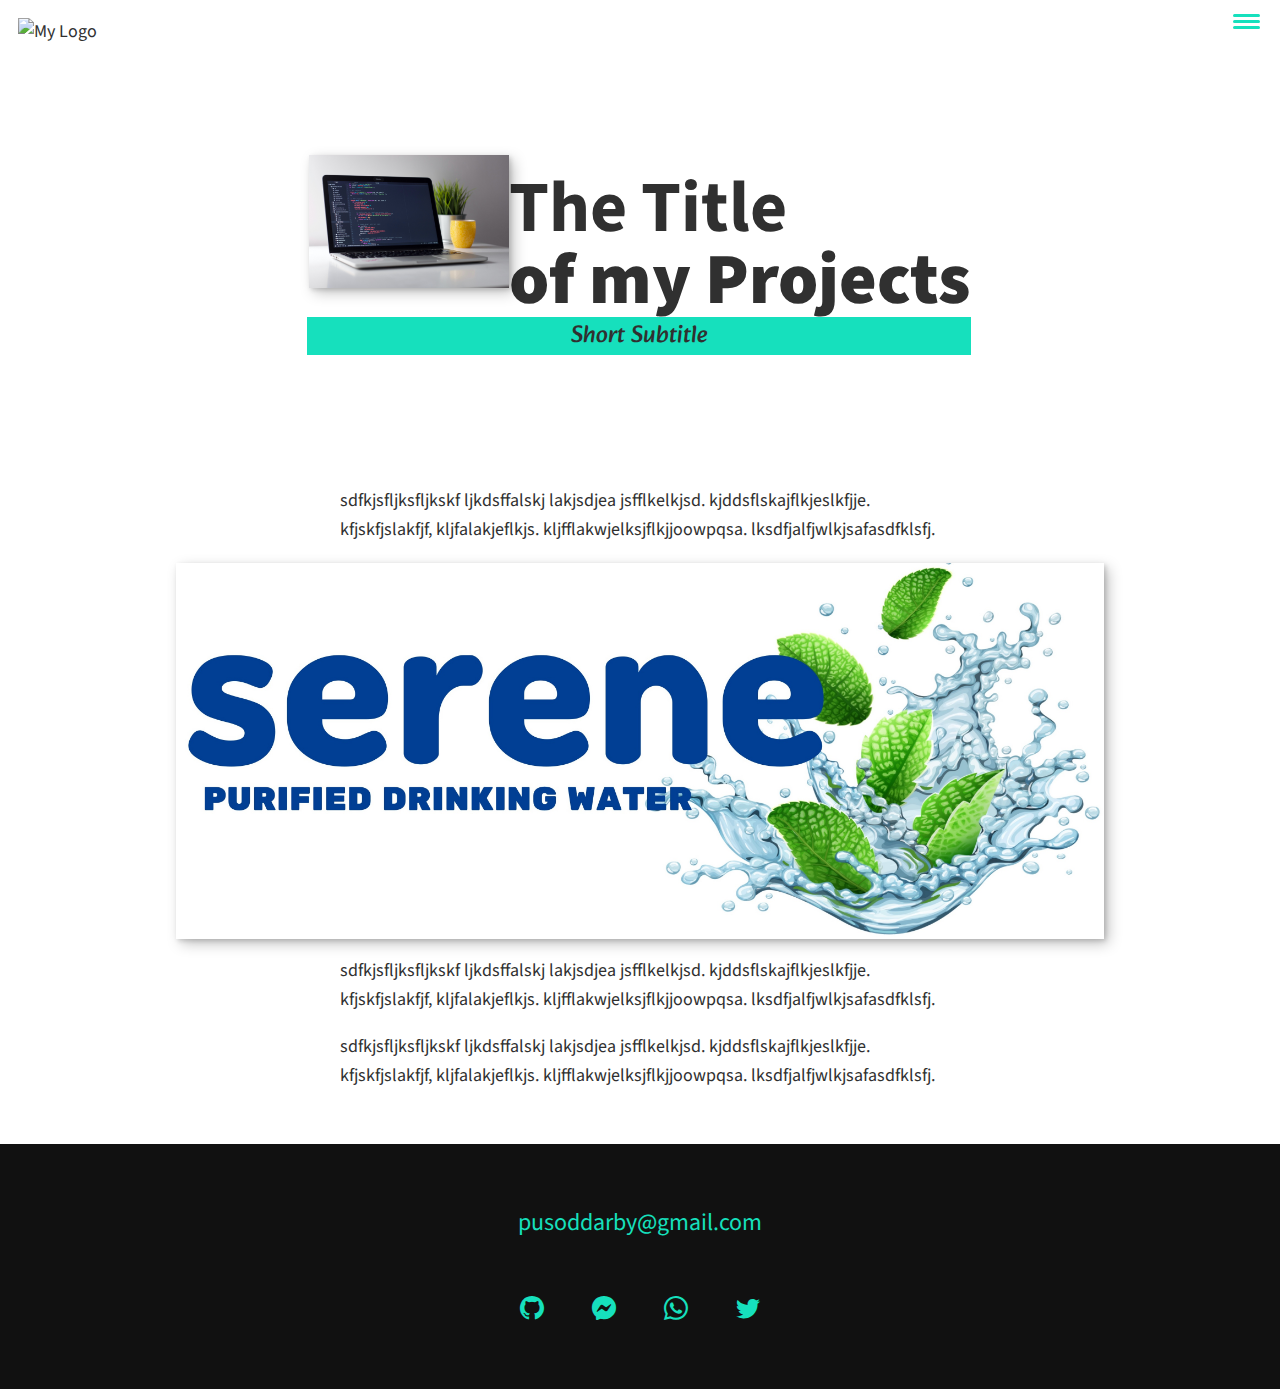
==== portfolio-item.html @ 620ce3bc "modified:   css/style.css 	new file:   img/portfolio-img1.jpg 	modified:   index.html 	modified:   j" ====
<!DOCTYPE html>
<html lang="en">
<head>
    <meta charset="UTF-8">
    <meta http-equiv="X-UA-Compatible" content="IE=edge">
    <meta name="viewport" content="width=device-width, initial-scale=1.0">
    <link href="https://cdn.jsdelivr.net/npm/bootstrap@5.3.0-alpha2/dist/css/bootstrap.min.css" rel="stylesheet" integrity="sha384-aFq/bzH65dt+w6FI2ooMVUpc+21e0SRygnTpmBvdBgSdnuTN7QbdgL+OapgHtvPp" crossorigin="anonymous">
    <script src="https://cdn.jsdelivr.net/npm/bootstrap@5.3.0-alpha2/dist/js/bootstrap.bundle.min.js" integrity="sha384-qKXV1j0HvMUeCBQ+QVp7JcfGl760yU08IQ+GpUo5hlbpg51QRiuqHAJz8+BrxE/N" crossorigin="anonymous"></script>
    <link rel="stylesheet" href="css/style.css">
    <title>My Portfolio</title>

    <link rel="preconnect" href="https://fonts.googleapis.com">
    <link rel="preconnect" href="https://fonts.gstatic.com" crossorigin>
    <link href="https://fonts.googleapis.com/css2?family=Alkatra&family=Source+Sans+Pro:ital,wght@1,600&display=swap" rel="stylesheet">
    <link rel="stylesheet" href="https://cdn.jsdelivr.net/npm/bootstrap-icons@1.10.4/font/bootstrap-icons.css">
<body>
    <header>
       <div class="logo">
            <img src="" alt="My Logo">
       </div>
       <button class="nav-toggle" aria-label="toggle-navigation">
            <span class="hamburger"></span>
       </button>
       <nav class="nav">
        <ul class="nav__list">
            <li class="nav__item"><a href="index.html" class="nav__link">Home</a></li>
            <li class="nav__item"><a href="index.html#services" class="nav__link">My Service</a></li>
            <li class="nav__item"><a href="index.html#about" class="nav__link">About Me</a></li>
            <li class="nav__item"><a href="index.html#work" class="nav__link">My Work</a></li>
        </ul>
    </nav>
    </header>

    <!------Portfolio-item Introduction---->
    <section class="intro" id="home">
        <h1 class="section__title section__title--intro">
        <h1>The Title <br><strong>of my Projects</strong></h1>
        </h1>
        <br>
        <p class="section__subtitle section__subtitle--intro">Short Subtitle</p>
        <img src="img/portfolio-img1.jpg" alt="" class="intro__img">

    </section>

    <div class="portfolio-item-individual">
        <p>sdfkjsfljksfljkskf ljkdsffalskj lakjsdjea jsfflkelkjsd.
            kjddsflskajflkjeslkfjje. kfjskfjslakfjf, kljfalakjeflkjs.
            kljfflakwjelksjflkjjoowpqsa.
            lksdfjalfjwlkjsafasdfklsfj.</p>
        <img src="img/serenelogo1.jpg" alt="" class="portfolio-item-img">
        <p>sdfkjsfljksfljkskf ljkdsffalskj lakjsdjea jsfflkelkjsd.
            kjddsflskajflkjeslkfjje. kfjskfjslakfjf, kljfalakjeflkjs.
            kljfflakwjelksjflkjjoowpqsa.
            lksdfjalfjwlkjsafasdfklsfj.</p>
        <p>sdfkjsfljksfljkskf ljkdsffalskj lakjsdjea jsfflkelkjsd.
            kjddsflskajflkjeslkfjje. kfjskfjslakfjf, kljfalakjeflkjs.
            kljfflakwjelksjflkjjoowpqsa.
            lksdfjalfjwlkjsafasdfklsfj.</p>
    </div>


    <!---Footer--->
    <footer class="footer">
        <!---My Email---->
        <a href="pusoddarby@gmail.com" class="footer__link">pusoddarby@gmail.com</a>
        <ul class="social-list">
            <li class="social-list__item"><a href="#" class="social-list__link"><i class="bi bi-github"></i></a></li>
            <li class="social-list__item"><a href="#" class="social-list__link"><i class="bi bi-messenger"></i></a></li>
            <li class="social-list__item"><a href="#" class="social-list__link"><i class="bi bi-whatsapp"></i></i></a></li>
            <li class="social-list__item"><a href="#" class="social-list__link"><i class="bi bi-twitter"></i></a></li>
            
        </ul>
    </footer>

    <script src="js/index.js"></script>
    
</body>
</html>
---- css/style.css ----
*,
*::before,
*::after {
    box-sizing: border-box;
}

/* Custom Properties,update for your own design */
:root {
    --ff-primary: 'Source Sans Pro', sans-serif;
    --ff-secondary: 'Alkatra', cursive;

    --fw-reg: 300;
    --fw-bold: 900;

    --clr-light: #fff;
    --clr-dark: #303030;
    --clr-accent: #16e0bd;
    --clr-grey: #6f7272;

    --fs-h1: 3rem;
    --fs-h2: 2.25rem;
    --fs-h3: 1.25rem;
    --fs-body: 1rem;

    --bs: 0.25em 0.25em 0.75em rgba(0,0,0,0.25),
        0.125em 0.125em 0.25em rgba(0,0,0,0.15);

}

@media (min-width: 800px) {
    :root {
        --fs-h1: 4.5rem;
        --fs-h2: 3.75rem;
        --fs-h3: 1.5rem;
        --fs-body: 1.125rem;
    }
}

/* General Styles */

html {
    scroll-behavior: smooth;
}

body {
    background: var(--clr-light);
    color: var(--clr-dark);
    margin: 0;
    font-family: var(--ff-primary);
    font-size:var(--fs-body);
    line-height: 1.6;
}

section {
    padding: 5em 2em;
}

img {
    display: block;
    max-width: 100%;
}

strong {font-weight: var(--fw-bold);}

:focus {
    outline: 3px solid var(--clr-accent);
    outline-offset: 3px;                                                                                            
}

/* Button */

.btn {
    display: inline-block;
    padding: 0.5em 2.5em;
    background: var(--clr-accent);
    color: var(--clr-dark);
    text-decoration: none;
    cursor: pointer;
    font-size: .8em;
    text-transform: uppercase;
    letter-spacing: 2px;
    font-weight: var(--fw-bold);
    transition: transform 200ms ease-in-out;
}

.btn:hover {
    transform: scale(1.1);
}


/* Topography*/

h1,
h2,
h3 {
    line-height: 1;
    margin: 0;
}

h1 {font-size: var(--fs-h1);}
h2 {font-size: var(--fs-h2);}
h3 {font-size: var(--fs-h3);}

.section__title {
    margin-bottom: .25em;
}

.section__title--intro {
    font-weight: var(--fw-reg);
}

.section__title--intro strong{
    display: block;
}

.section__subtitle {
    margin: 0;
    font-size: var(--fs-h3);
}

.section__subtitle--intro,
.section__subtitle--about {
    background: var(--clr-accent);
    font-family: var(--ff-secondary);
    margin-bottom: 1em;
}

.section__subtitle--work {
    color: var(--clr-accent);
    font-weight: var(--fw-bold);
    margin-bottom: 1em;
}

/* Header */

header {
    display: flex;
    justify-content: space-between;
    padding: 1em;
}

.logo {
    max-width: 100px;
}

.nav {
    position: fixed;
    background: var(--clr-dark);
    color: var(--clr-light);
    top: 0;
    bottom: 0;
    left: 0;
    right: 0;
    z-index: 100;

    transform: translate(100%);
    transition: transform 250ms cubic-bezier(.5, 0, .5, 1);
}

.nav__list {
    list-style: none;
    display: flex;
    height: 100%;
    flex-direction: column;
    justify-content: space-evenly;
    align-items: center;
    margin: 0;
    padding: 0; 
}

.nav__link {
    color: inherit;
    font-weight: var(--fw-bold);
    font-size: var(--fs-h2);
    text-decoration: none;    
}

.nav__link:hover {
    color: var(--clr-accent);
}

.nav-toggle {
    padding: .5em;
    background: transparent;
    border: 0;
    cursor: pointer;
    position: absolute;
    right: 1em;
    top: 1em;
    z-index: 1000;
}

.nav-open .nav {
    transform: translate(0);
}

.nav-open .nav-toggle {
    position: fixed;
}

.nav-open .hamburger {
    transform: rotate(0.625turn);
}

.nav-open .hamburger::before {
    transform: rotate(90deg) translate(-6px);
}
.nav-open .hamburger::after {
    opacity: 0;
}







.hamburger {
    display: block;
    position: relative;
}

.hamburger,
.hamburger::before,
.hamburger::after {
    background: var(--clr-accent);
    width: 2em;
    height: 3px;
    border-radius: 1em;
    transition: transform 250ms ease-in-out;
}


.hamburger::before,
.hamburger::after {
    content: '';
    position: absolute;
    left: 0;
    right: 0;
    
}

.hamburger::before {top: 6px;}
.hamburger::after {bottom: 6px;}





/* Intro Section */

.intro {
    position: relative;
}

.intro__img {
    box-shadow: var(--bs);
}

@media (min-width: 600px) {
    .intro {
        display: grid;
        width: min-content;
        margin: 0 auto;
        grid-template-areas: 
        "img title"
        "img subtitle";
        grid-template-columns: min-content max-content;
    }
    .intro__img {
        grid-area: img;
        min-width: 200px;
        position: relative;
    }

    .section__subtitle--intro {
        align-self: start;
        grid-column: 2;
        text-align: center;
        position: relative;
        left: -8.4em;
        width: calc(100% + 8.4em);
    }
    
}

/* My Service */

.my-services {
    background-color: var(--clr-grey);
    background-image: url(..//img/services.jpg);
    background-size: cover;
    background-blend-mode: multiply;
    color: var(--clr-light);
    text-align: center;
}

.section__title--services {
    color: var(--clr-accent);
    position: relative;
}

.section__title--services::after {
    content: '';
    display: block;
    width: 3em;
    height: 1px;
    margin: 0.5em auto 1em;
    background: var(--clr-light);
    opacity: 0.50;
}

.services {
    margin-bottom: 4em;
}


.service {
    max-width: 500px;
    margin: 0 auto;
}


@media (min-width: 800px) {
    .services {
        display: flex;
        max-width: 1000px;
        margin-left: auto;
        margin-right: auto;
    }

    .services + .service {
        margin-left: 2em;
    }
}

.about-me {
    max-width: 1000px;
    margin: 0 auto;
}

.about-me__img {
    box-shadow: var(--bs);
}

@media (min-width: 600px) {
    .about-me {
        display: grid;
        grid-template-columns: 1fr 200px;
        grid-template-areas: 
            "title img"
            "subtitle img"
            "text img";
        grid-column-gap: 2em;
    }

    .section__title--about {
        grid-area: title;
    }
    
    .section__subtitle--about {
        grid-column: 1 / -1;
        grid-row: 2;
        position: relative;
        left: -1em;
        width: calc(100% + 2em);
        padding-left: 1em;
        padding-right: cal(200px + 4em);
    }

    .about-me__img {
        grid-area: img;
        position: relative;
        z-index: 2;
    }
}


/* My work */

.my-work {
    background-color: var(--clr-dark);
    color: var(--clr-light);
    text-align: center;
}

.portfolio {
    display: grid;
    grid-template-columns: repeat(auto-fit, minmax(300px, 1fr));
    max-width: 100%;
    margin: 0 auto;
}

.portfolio__item {
    background: var(--clr-accent);
    overflow: hidden;
}

.portfolio__img {
    transition: 
        transform 750ms cubic-bezier(.5, 0, .5, .1)
        opacity 250ms linear;
}

.portfolio__item:focus {
    position: relative;
    z-index: 2;
}

.portfolio__img:hover,
.portfolio__item:focus .portfolio__img {
    transform: scale(1.2);
    opacity: 0.75;
}


/* Footer */

.footer {
    background: #111;
    color: var(--clr-accent);
    text-align: center;
    padding: 2.5em 0;
    font-size: var(--fs-h3);
} 

.footer a {
    color: inherit;
    text-decoration: none;
}

footer__link {
    font-weight: var(--fw-bold);
}

.footer__link:hover,
.social-list__link:hover {
    opacity: .7;
}

.footer__link:hover {
    text-decoration: underline;
}

.social-list {
    list-style: none;
    display: flex;
    justify-content: center;
    margin: 2em 0 0;
    padding: 0;
}

.social-list__item {
    margin: 0 .5em;
}

.social-list__link {
    padding: .5em;
}

/* portfolio-item-individual style */

.portfolio-item-individual {
    padding: 0 2em 2em;
    max-width: 1000px;
    margin: 0 auto;
}

.portfolio-item-individual p {
    max-width: 600px;
    margin-left: auto;
    margin-right: auto;
}

.portfolio-item-img {
    box-shadow: var(--bs);
}
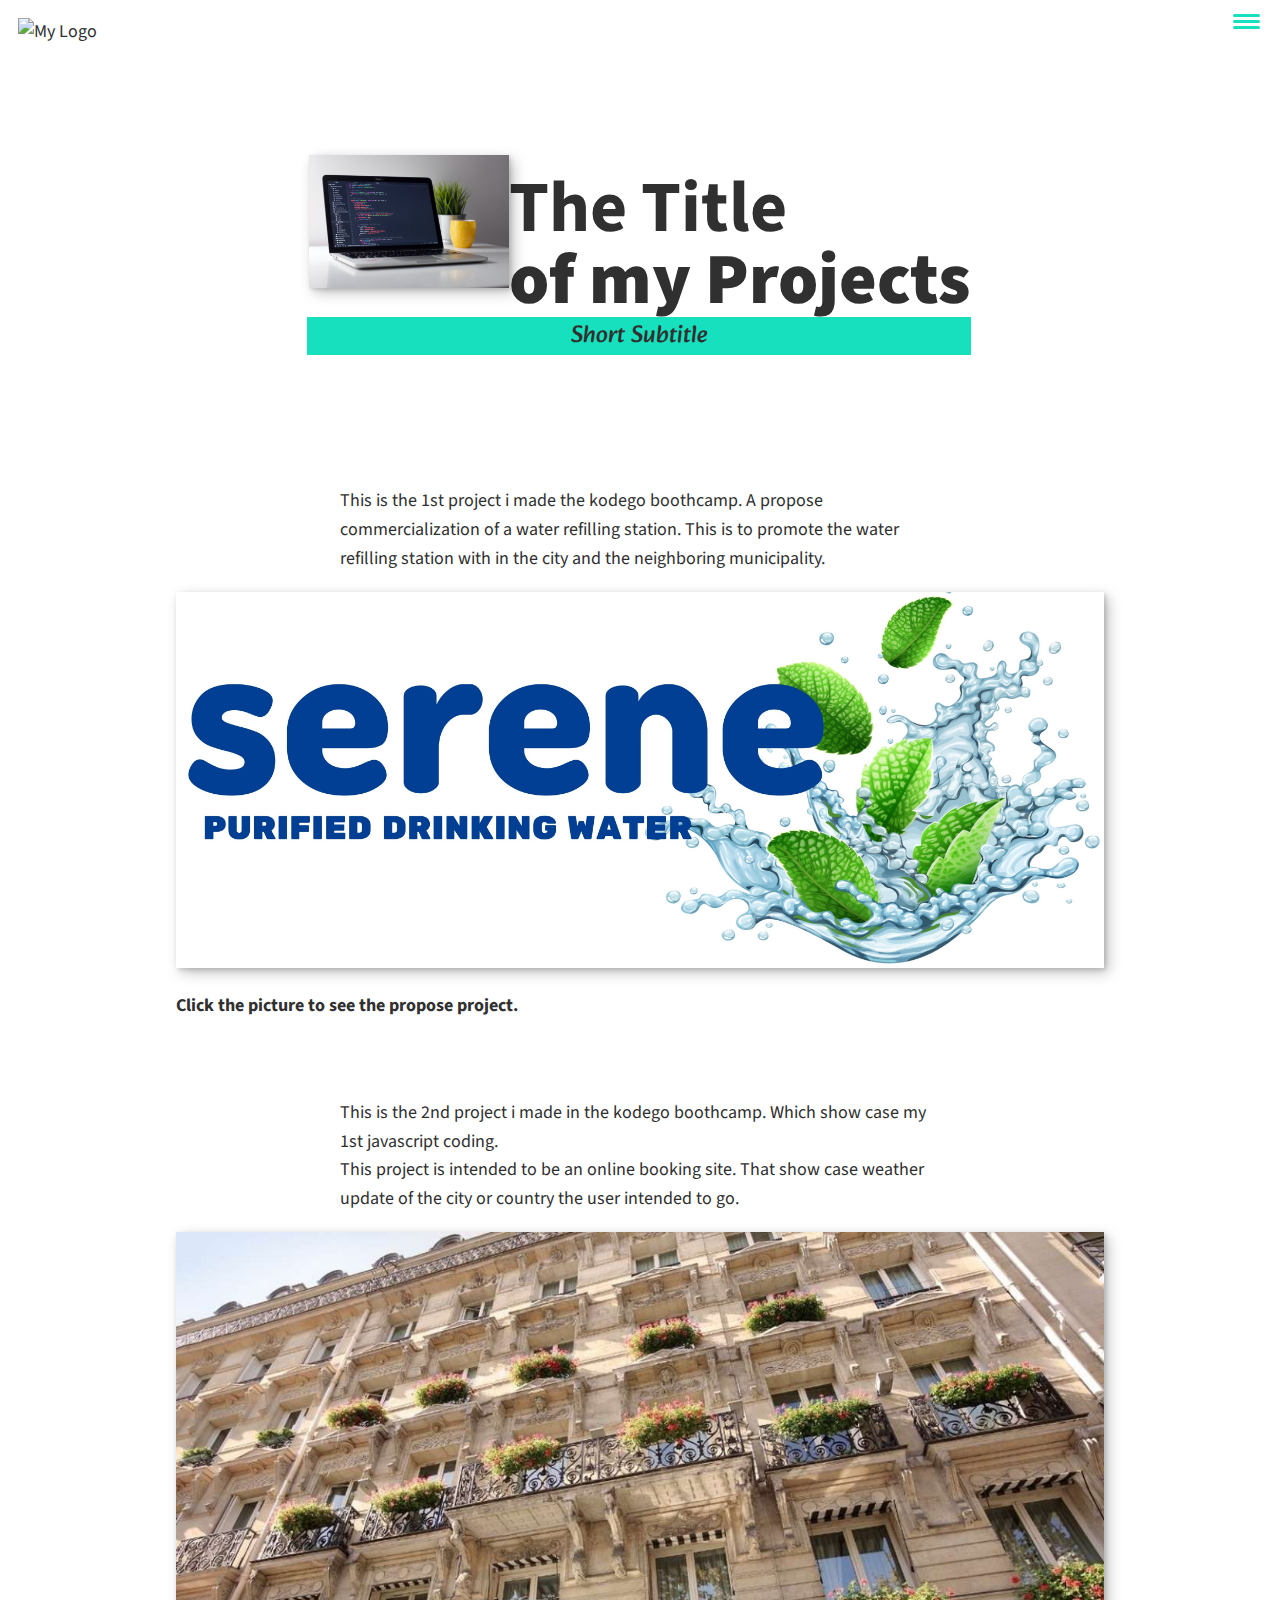
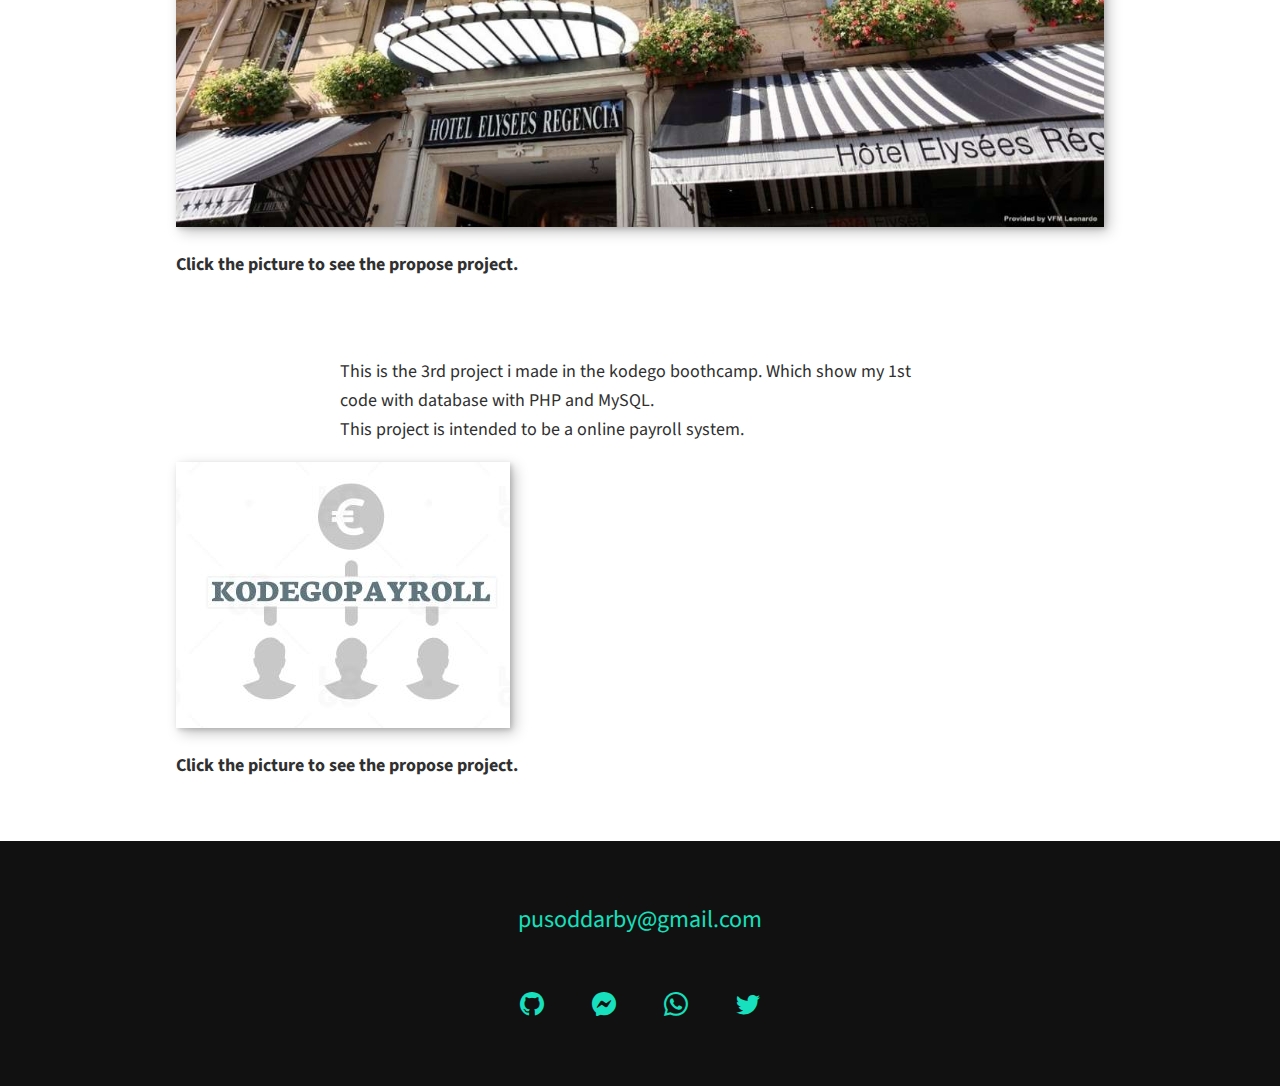
==== commit 75b89b70: "modified:   index.html 	modified:   portfolio-item.html" ====
--- a/portfolio-item.html
+++ b/portfolio-item.html
@@ -43,19 +43,40 @@
     </section>
 
     <div class="portfolio-item-individual">
-        <p>sdfkjsfljksfljkskf ljkdsffalskj lakjsdjea jsfflkelkjsd.
-            kjddsflskajflkjeslkfjje. kfjskfjslakfjf, kljfalakjeflkjs.
-            kljfflakwjelksjflkjjoowpqsa.
-            lksdfjalfjwlkjsafasdfklsfj.</p>
+        <p>This is the 1st project i made the kodego boothcamp.
+            A propose commercialization of a water refilling station.
+            This is to promote the water refilling station with in the city and the 
+            neighboring municipality.
+        </p>
+        <a href="https://darvz1982.github.io/serene-final2/">
         <img src="img/serenelogo1.jpg" alt="" class="portfolio-item-img">
-        <p>sdfkjsfljksfljkskf ljkdsffalskj lakjsdjea jsfflkelkjsd.
-            kjddsflskajflkjeslkfjje. kfjskfjslakfjf, kljfalakjeflkjs.
-            kljfflakwjelksjflkjjoowpqsa.
-            lksdfjalfjwlkjsafasdfklsfj.</p>
-        <p>sdfkjsfljksfljkskf ljkdsffalskj lakjsdjea jsfflkelkjsd.
-            kjddsflskajflkjeslkfjje. kfjskfjslakfjf, kljfalakjeflkjs.
-            kljfflakwjelksjflkjjoowpqsa.
-            lksdfjalfjwlkjsafasdfklsfj.</p>
+        </a>
+        <h4>Click  the picture to see the propose project.</h4>
+    </div>
+
+    <div class="portfolio-item-individual">
+        <p>This is the 2nd project i made in the kodego boothcamp.
+            Which show case my 1st javascript coding.
+            <br>
+            This project is intended to be an online booking site.
+            That show case weather update of the city or country the user intended to go.
+        </p>
+        <a href="https://darvz1982.github.io/mp2project/">
+        <img src="img/coveParis.jpg" alt="" class="portfolio-item-img">
+        </a>
+        <h4>Click  the picture to see the propose project.</h4>
+    </div>
+
+    <div class="portfolio-item-individual">
+        <p>This is the 3rd project i made in the kodego boothcamp.
+            Which show my 1st code with database with PHP and MySQL.
+            <br>
+            This project is intended to be a online payroll system.
+        </p>
+        <a href="https://payroll-capstone.online/">
+        <img src="img/logo.JPG" alt="" class="portfolio-item-img">
+        </a>
+        <h4>Click  the picture to see the propose project.</h4>
     </div>
 
 
